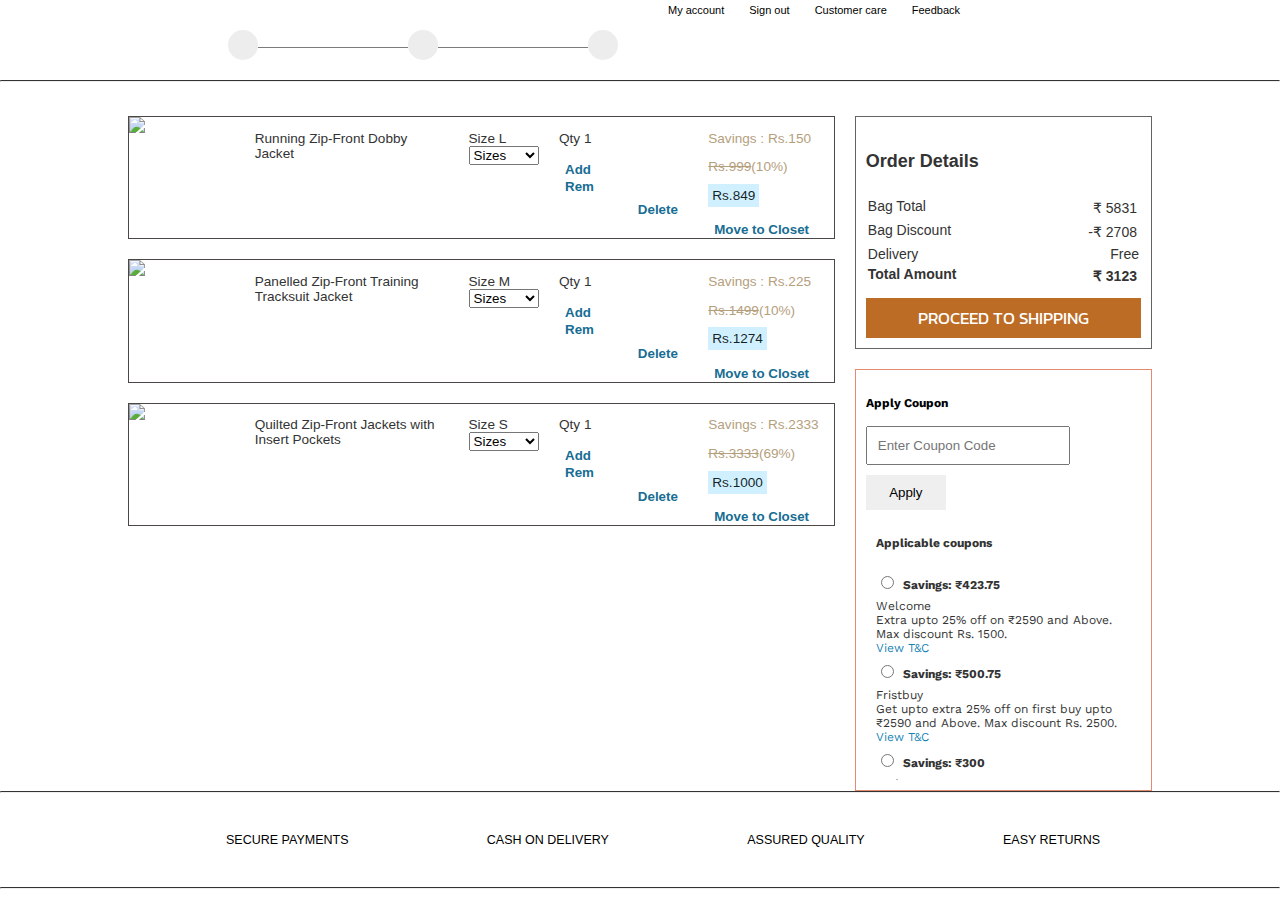
==== Abhishek_files/Htmls_Abhishek/cart.html @ 812860fd "commit2.0" ====
<!DOCTYPE html>
<html lang="en">
<head>
    <meta charset="UTF-8">
    <meta http-equiv="X-UA-Compatible" content="IE=edge">
    <meta name="viewport" content="width=device-width, initial-scale=1.0">
    <title>cart</title>
    <link rel="stylesheet" href="../Style_Abhishek/cart.css">
    <link rel="preconnect" href="https://fonts.googleapis.com">
    <link rel="preconnect" href="https://fonts.gstatic.com" crossorigin>
    <link href="https://fonts.googleapis.com/css2?family=Kanit:wght@300&family=Roboto+Slab:wght@100&family=Ubuntu&family=Ubuntu+Mono&family=Work+Sans:wght@300&display=swap" rel="stylesheet">
</head>
<body>
    <div class="navbar">
        <div  onclick="window.location.href='../../index.html'"  class="img">
            <img   src="https://assets.ajio.com/static/img/Ajio-Logo.svg" alt="">
        </div>
        <div class="middle">
            <div class="m1">
             <div  class="br">
            <img  src="https://cdn-icons-png.flaticon.com/128/726/726564.png" alt="">
            </div>   
            <span class="line"></span>
            <div class="br">
            <img src="https://cdn-icons-png.flaticon.com/128/684/684809.png" alt="">
        </div>   
            <span  class="line"></span>
            <div class="br">
            <img  src="https://cdn-icons-png.flaticon.com/128/1521/1521755.png" alt="">
        </div>   
        </div>
        </div>
        <div class="last">
            <p><a href="#">My account</a></p>
            <p><a href="#">Sign out</a></p>
            <p><a href="#">Customer care</a></p>
            <p><a href="#">Feedback</a></p>
        </div>
    </div>
    <hr class="hr1">
    <!-- Main cart elements -->
    <div class="main">
    <div class="topImage">
        <img src="https://assets.ajio.com/cms/AJIO/WEB/28032021-D-cartpagebanner-relianceones.jpg" alt="">
    </div>
    
    <div class="itemsAndInfo">
        <!-- CART ITEMS -->
        <div  id="items"></div>

        
        <div id="info">
            <!-- MAIN INFO -->
             <div class="mainInfo">
                 <h4>Order Details</h4>
                 <div>
                    <p>Bag Total</p>
                    <p id="bag_total"></p>
                 </div>
                  <div>
                      <p>Bag Discount</p>
                      <p id="bag_discount"></p>
                  </div>
                 <div>
                     <p>Delivery</p>
                     <p>Free</p>
                 </div>
                 <div class="boldIt">
                     <p>Total Amount</p>
                     <p id="price"></p>
                 </div>
                 <div>
                     <Button class="pinky" onclick="toDeliveryPage()">PROCEED TO SHIPPING</Button>
                 </div>
                
             </div>
             <!-- COUPON INFO -->
             <div class="bottomInfo">
                 <h4>Apply Coupon</h4>
                 <div id="magic">
                     <div class="jaadu">
                     <div>
                     <p style="color:blue;" id="yourSaving">You save Rs. 423</p>
                     <p id="whichCoupon">Coupon Applied : Welcome</p>
                    </div>
                    <button id="jaadu_btn"><img src="https://cdn-icons-png.flaticon.com/128/1828/1828843.png" alt=""></button>
                </div>
                 </div>
                  <input id="rightHere" type="text" placeholder="Enter Coupon Code">
                  <button id="apply">Apply</button>
                  <div class="coupons_info">
                    <h4>Applicable coupons</h4>

                    <input id="rad1" class="radio1" type="radio" id="cOne" value="Welcome" name="off">
                    <label class="lab" for="cOne">
                        <span class="savings">Savings:	&#8377;423.75</span></br>
                         <span class="title">Welcome</span></br>
                         <span class="text">
                             Extra upto 25% off on &#8377;2590 and Above. Max discount Rs. 1500.
                         </span></br>
                         <span class="tAndC">View T&C</span>
                    </label></br>

                    <input id="rad2" class="radio1" type="radio" id="cTwo" value="Frist Buy" name="off">
                    <label class="lab" for="cTwo">
                        <span class="savings">Savings:	&#8377;500.75</span></br>
                         <span class="title">Fristbuy</span></br>
                         <span class="text">
                            Get upto extra 25% off on first buy upto &#8377;2590 and Above. Max discount Rs. 2500.
                         </span></br>
                         <span class="tAndC">View T&C</span>
                    </label></br>

                    <input id="rad3" class="radio1" type="radio" id="cThree" value="Bad day" name="off">
                    <label class="lab" for="cThree">
                        <span class="savings">Savings:	&#8377;300</span></br>
                         <span class="title">Bad Day</span></br>
                         <span class="text">
                            Get upto extra 25% off on first buy upto &#8377;2590 and Above. Max discount Rs. 2500.
                         </span></br>
                         <span class="tAndC">View T&C</span>
                    </label></br>


                  </div>
             </div>
            
        </div>
    </div>
    
      </div>
      <hr class="hr1">
   <div class="footer">
       <div class="four">
           <img src="https://cdn-icons-png.flaticon.com/128/2438/2438078.png" alt="">
           <p class="text">SECURE PAYMENTS</p>
       </div>
       <div class="four">
        <img src="https://cdn-icons-png.flaticon.com/128/4766/4766928.png" alt="">
        <p class="text">CASH ON DELIVERY</p>
    </div>
    <div class="four">
        <img src="https://cdn-icons-png.flaticon.com/128/1212/1212158.png" alt="">
        <p class="text">ASSURED QUALITY</p>
    </div>
    <div class="four">
        <img src="https://cdn-icons-png.flaticon.com/128/2271/2271113.png" alt="">
        <p class="text">EASY RETURNS</p>
    </div>
   </div>
  <hr class="hr1">
</body>
</html>
<script src="../Script_Abhishek/cart.js"></script>






</select>
---- Abhishek_files/Style_Abhishek/cart.css ----
body{
    margin: 0;
    padding: 0;
    font-family: 'Segoe UI', Tahoma, Geneva, Verdana, sans-serif;
    
}

.hr1{
    border-top: .5px solid #333333;
    margin: 0;
    
    
}

    /****************  
           NAVBAR
         **************/

.navbar{
    width: 80%;
    margin: auto;
    display: flex;
    margin-bottom: 20px;
    align-items: flex-start;
   
}


.navbar .img img{
    width: 120px;
    cursor: pointer;
}
.navbar .img {
    margin-right: 100px;
    padding-top: 20px;
}
.navbar .middle img{
    width: 20px;
    /* margin-top: 10px; */
}

.navbar span.line{
    display: block;
    border-bottom: 1px solid rgba(19, 17, 17, 0.557);
   width: 150px;
  margin-bottom: 12px;
}

.navbar .middle{
    display: flex;
    justify-content: center;
    align-items: center;
    margin-right: 50px;
}
.navbar .middle .m1{
    margin-top: 30px;
    display: flex;
}

.navbar .last{
    display: flex;
    align-items: flex-start;
}

.navbar .last p{
    margin: 0;
}
.navbar .last p a{
    margin-right: 25px;
    font-size: 11px;
    text-decoration: none;
    color: black;
}

.navbar .last p a:hover
{
   text-decoration-line:underline ;
}
.navbar .br{
    width: 30px;
    height: 30px;
    display: flex;
    justify-content: center;
    align-items: center;
    background-color: rgb(237,237,237);
    border-radius: 50%;
}




       /****************  
            ITEMS
         **************/

.main{
    padding: 0 10%;
}

.topImage img{
    width: 100%;
    margin-bottom: 20px;
}

.itemsAndInfo{
    display: grid;
    grid-template-columns: 70% 30%;
   
}

#singleItem{
    display: grid;
    grid-template-columns: 15% 27.5% 10% 7.5% 8% 22%;
    gap: 20px;
    margin-bottom: 20px;
    border: .5px solid rgb(75, 71, 71);
    font-size: .85rem;
    font-family: 'Gill Sans', 'Gill Sans MT', Calibri, 'Trebuchet MS', sans-serif;
    font-weight: 100;
    color: #333333;
}

#singleItem img{
    width: 100%;
}

.del_btn_div{
    display: flex;
    align-self: flex-end;
    padding-bottom: 20px;
}

#offer_price span{
    background-color:#d0f0ff;
    color: rgba(4, 11, 12, 0.918);
    padding: 4px;

}

#last_part{
    color: #B5A07E;
}

#last_part button{
  margin-top: 5px;
}

        /****************  
            MAIN INFO 
         ***** *********/

.mainInfo{
    border: solid .5px rgb(100, 100, 100);
    padding: 10px;
    font-size:14px ;
    color: #333333;
   
}

.mainInfo p{
    margin: 2px;
}
.mainInfo > div{
    display: flex;
    justify-content: space-between;
}
.mainInfo h4{
    font-size: 18px;
}

.mainInfo button{
    width: 100%;
    height: 40px;
    background-color: #976C23;
    color: white;
    border: none;
    margin-top: 10px;
}

#info,#items{
    padding: 10px;

}
#info{
    padding-right: 0;
}
#items {
    padding-left: 0;
}

.boldIt p{
    font-weight: bold;
}

#items button{
    color: #176D93;
    background: none;
    border: none;
    font-weight: bold;
    cursor: pointer;
}

         /****************  
            BOTTOM INFO
         ***************/


.bottomInfo{
    margin-top: 20px;
    border: #dd5e38b9 solid .5px;
    padding: 10px;
    font-size: 12px;
    font-family: 'Kanit', sans-serif;
    font-family: 'Roboto Slab', serif;
    font-family: 'Ubuntu', sans-serif;
    font-family: 'Ubuntu Mono', monospace;
    font-family: 'Work Sans', sans-serif;

}

.bottomInfo .savings{
    font-weight: bold;
    color: #333333;
}

.bottomInfo #rightHere{
    margin-bottom: 10px;
    width: 180px;
    padding: 10px 10px;
}

.bottomInfo button{
   padding: 10px;
   width: 80px;
   border: none;
}

div.coupons_info{
    padding: 10px;
    height: 250px;
    overflow: auto;
}

.coupons_info{
    color: #333333;
}
.radio1{
    margin: 10px 5px;
   

}

.tAndC{
    color: rgba(6, 122, 175, 0.945);
    cursor: pointer;
}

       /****************  
          COUPON APPLIED
         ***************/

 #yourSaving{
     font-size: 14px;
     font-weight: bold;
     margin: 1px;
     color: #e8f808;
 }    
 
 #whichCoupon{
     font-size: 13px;
     margin: 1px;
    
 }
#magic{
    border: solid rgb(42, 230, 36) 1px;
    padding: 5px;
    margin-bottom: 8px;
    display: none;
    background: #5A3F37;  /* fallback for old browsers */
    background: #F1F2B5;  /* fallback for old browsers */
    background: #56ab2f;  /* fallback for old browsers */
    background: -webkit-linear-gradient(to right, #a8e063, #56ab2f);  /* Chrome 10-25, Safari 5.1-6 */
    background: linear-gradient(to right, #a8e063, #56ab2f); /* W3C, IE 10+/ Edge, Firefox 16+, Chrome 26+, Opera 12+, Safari 7+ */
    
}

.jaadu{
    display: flex;
    justify-content: space-between;
}

.jaadu img{
    width: 20px;
}

.jaadu button{
    background:none;
    border: none;
    cursor: pointer;
}


 /****************  
    Footer
 **************/

 .footer > div img{
     width: 34px;
     margin-right: 12px;
 }

 .footer {
     display: flex;
     justify-content: space-between;
     padding: 40px  180px;
 }

 .footer p{
     font-size: 12.5px;
     margin: 0;
 }

 .footer .four{
     display: flex;
     align-items: center;

     
 }


 /* other */

 #info{
    padding-bottom: 0;
}

#info .pinky{
    background-color:#bc6c25 ;
    font-family: 'Kanit', sans-serif;
    font-size: 17px;
}

#sel1{
    width: 70px;
}
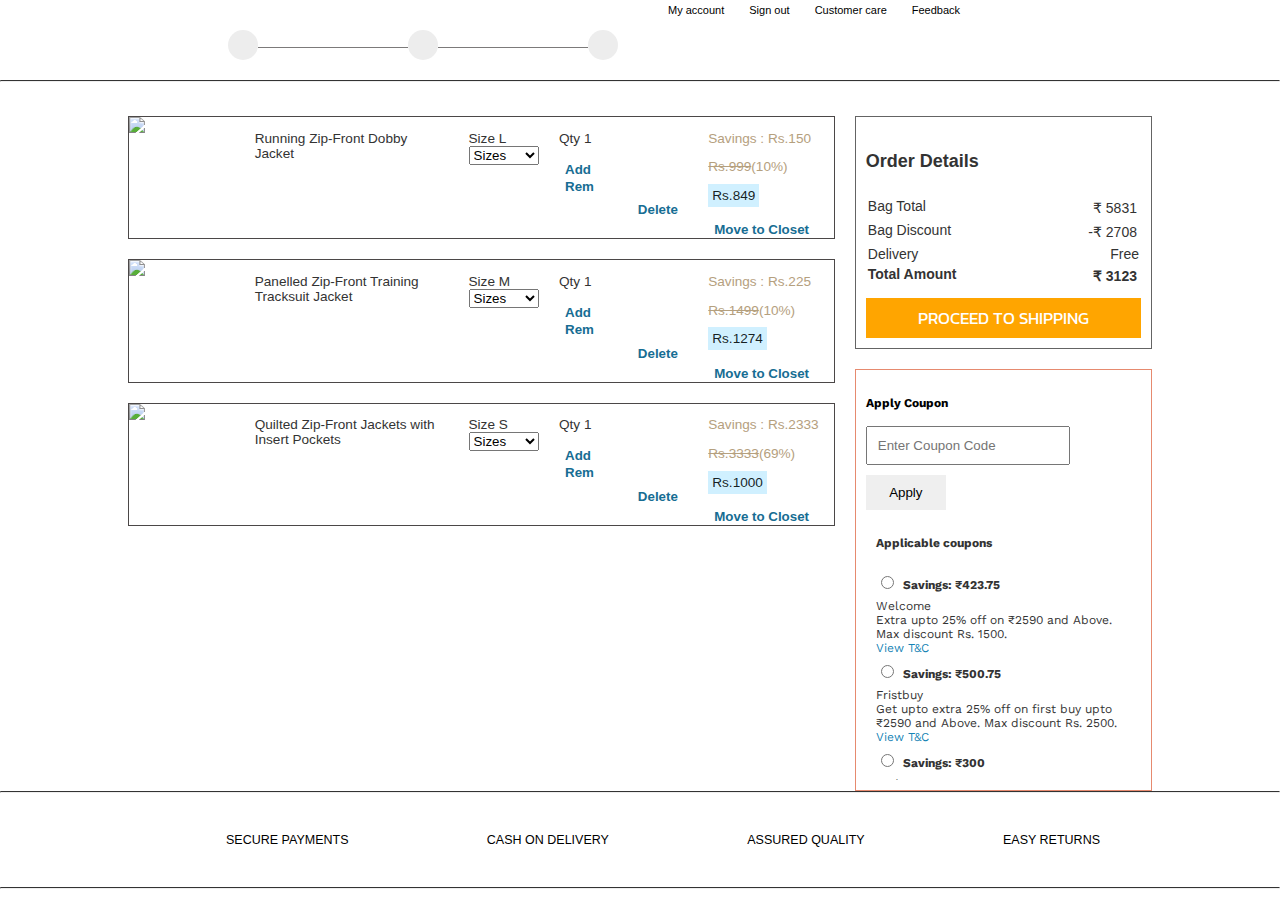
==== commit 144726a9: "update2.0" ====
--- a/Abhishek_files/Htmls_Abhishek/cart.html
+++ b/Abhishek_files/Htmls_Abhishek/cart.html
@@ -70,7 +70,7 @@
                      <p id="price"></p>
                  </div>
                  <div>
-                     <Button class="pinky" onclick="toDeliveryPage()">PROCEED TO SHIPPING</Button>
+                     <Button style="background-color: orange;cursor: pointer;" class="pinky" onclick="toDeliveryPage()">PROCEED TO SHIPPING</Button>
                  </div>
                 
              </div>
